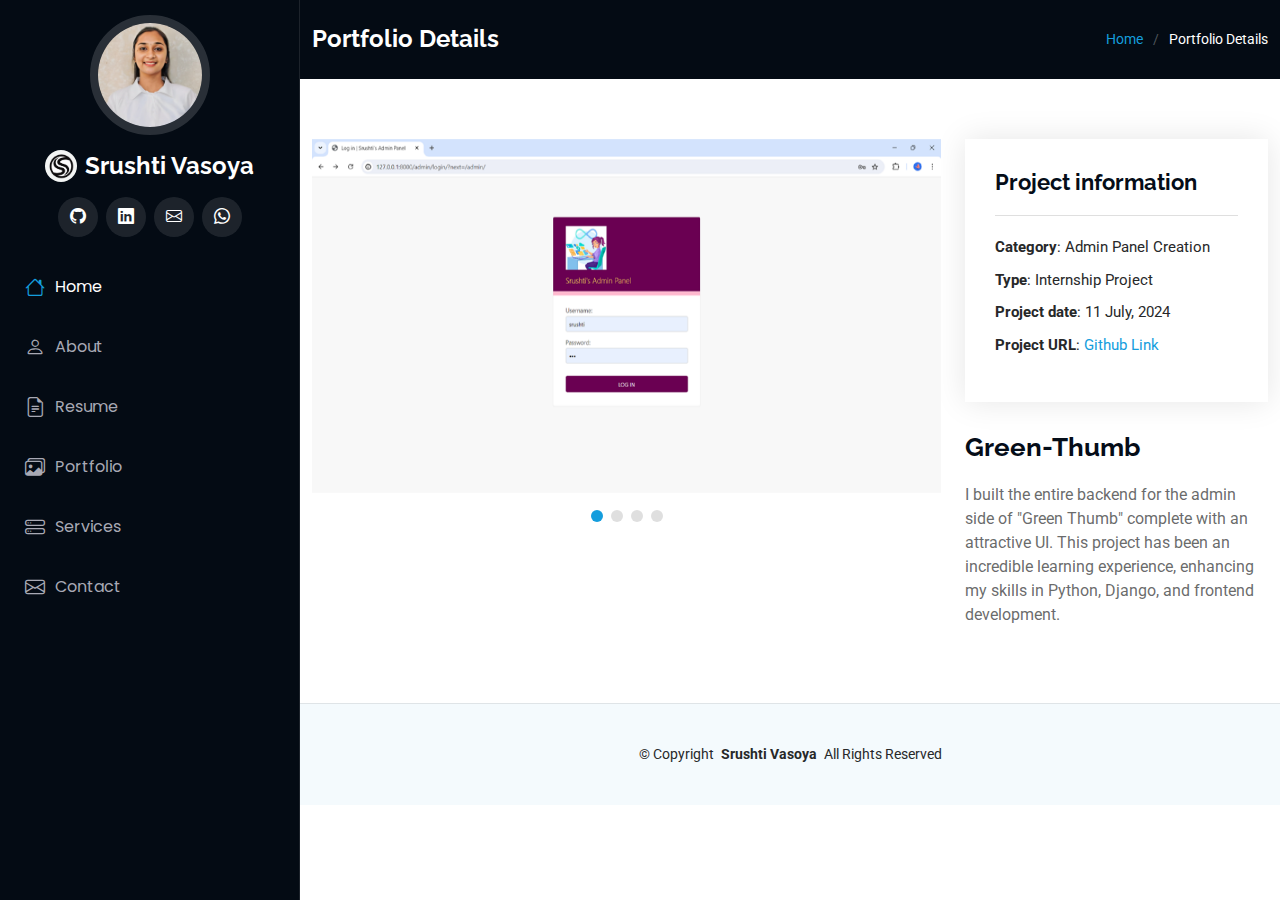
==== portfolio-details.html @ 346e3c6b "Add files via upload" ====
<!DOCTYPE html>
<html lang="en">

<head>
  <meta charset="utf-8">
  <meta content="width=device-width, initial-scale=1.0" name="viewport">
  <title>Portfolio Details - Srushti Profile</title>
  <meta content="" name="description">
  <meta content="" name="keywords">

  <!-- Favicons -->
  <link href="assets/img/favicon.jpg" rel="icon">
  <link href="assets/img/apple-touch-icon.jpg" rel="apple-touch-icon">

  <!-- Fonts -->
  <link href="https://fonts.googleapis.com" rel="preconnect">
  <link href="https://fonts.gstatic.com" rel="preconnect" crossorigin>
  <link href="https://fonts.googleapis.com/css2?family=Roboto:ital,wght@0,100;0,300;0,400;0,500;0,700;0,900;1,100;1,300;1,400;1,500;1,700;1,900&family=Poppins:ital,wght@0,100;0,200;0,300;0,400;0,500;0,600;0,700;0,800;0,900;1,100;1,200;1,300;1,400;1,500;1,600;1,700;1,800;1,900&family=Raleway:ital,wght@0,100;0,200;0,300;0,400;0,500;0,600;0,700;0,800;0,900;1,100;1,200;1,300;1,400;1,500;1,600;1,700;1,800;1,900&display=swap" rel="stylesheet">

  <!-- Vendor CSS Files -->
  <link href="assets/vendor/bootstrap/css/bootstrap.min.css" rel="stylesheet">
  <link href="assets/vendor/bootstrap-icons/bootstrap-icons.css" rel="stylesheet">
  <link href="assets/vendor/aos/aos.css" rel="stylesheet">
  <link href="assets/vendor/glightbox/css/glightbox.min.css" rel="stylesheet">
  <link href="assets/vendor/swiper/swiper-bundle.min.css" rel="stylesheet">

  <!-- Main CSS File -->
  <link href="assets/css/main.css" rel="stylesheet">


</head>

<body class="portfolio-details-page">

  <header id="header" class="header dark-background d-flex flex-column">
    <i class="header-toggle d-xl-none bi bi-list"></i>

    <div class="profile-img">
      <img src="assets/img/my-profile-img.jpg" alt="" class="img-fluid rounded-circle">
    </div>

    <a href="index.html" class="logo d-flex align-items-center justify-content-center">
      <img src="assets/img/logo.jpg" alt="Logo" class="rounded-image">
      <h1 class="sitename">Srushti Vasoya</h1>
    </a>

    <div class="social-links text-center">
      
      <a href="https://github.com/VasoyaSrushti" class="github" target="_blank"><i class="bi bi-github"></i></a>
      <a href="https://www.linkedin.com/in/srushti-vasoya-b0b426222/" class="linkedin" target="_blank"><i class="bi bi-linkedin"></i></a>
      <a href="mailto:srushtivasoya2@gmail.com" class="mail" target="_blank"><i class="bi bi-envelope"></i></a>
      <a href="https://wa.me/7600266909" class="whatsapp" target="_blank"><i class="bi bi-whatsapp"></i></a>

    </div>

    <nav id="navmenu" class="navmenu">
      <ul>
        <li><a href="index.html#hero" class="active"><i class="bi bi-house navicon"></i>Home</a></li>
        <li><a href="index.html#about"><i class="bi bi-person navicon"></i> About</a></li>
        <li><a href="index.html#resume"><i class="bi bi-file-earmark-text navicon"></i> Resume</a></li>
        <li><a href="index.html#portfolio"><i class="bi bi-images navicon"></i> Portfolio</a></li>
        <li><a href="index.html#services"><i class="bi bi-hdd-stack navicon"></i> Services</a></li>
        <li><a href="index.html#contact"><i class="bi bi-envelope navicon"></i> Contact</a></li>
      </ul>
    </nav>

  </header>

  <main class="main">

    <!-- Page Title -->
    <div class="page-title dark-background">
      <div class="container d-lg-flex justify-content-between align-items-center">
        <h1 class="mb-2 mb-lg-0">Portfolio Details</h1>
        <nav class="breadcrumbs">
          <ol>
            <li><a href="index.html">Home</a></li>
            <li class="current">Portfolio Details</li>
          </ol>
        </nav>
      </div>
    </div><!-- End Page Title -->

    <!-- Portfolio Details Section -->
    <section id="portfolio-details" class="portfolio-details section">

      <div class="container" data-aos="fade-up" data-aos-delay="100">

        <div class="row gy-4">

          <div class="col-lg-8">
            <div class="portfolio-details-slider swiper init-swiper">

              <script type="application/json" class="swiper-config">
                {
                  "loop": true,
                  "speed": 600,
                  "autoplay": {
                    "delay": 5000
                  },
                  "slidesPerView": "auto",
                  "pagination": {
                    "el": ".swiper-pagination",
                    "type": "bullets",
                    "clickable": true
                  }
                }
              </script>

              <div class="swiper-wrapper align-items-center">

                <div class="swiper-slide">
                  <img src="assets/img/portfolio/app-1.png" alt="">
                </div>

                <div class="swiper-slide">
                  <img src="assets/img/portfolio/app-2.png" alt="">
                </div>

                <div class="swiper-slide">
                  <img src="assets/img/portfolio/app-3.png" alt="">
                </div>

                <div class="swiper-slide">
                  <img src="assets/img/portfolio/app-4.png" alt="">
                </div>

              </div>
              <div class="swiper-pagination"></div>
            </div>
          </div>

          <div class="col-lg-4">
            <div class="portfolio-info" data-aos="fade-up" data-aos-delay="200">
              <h3>Project information</h3>
              <ul>
                <li><strong>Category</strong>: Admin Panel Creation</li>
                <li><strong>Type</strong>: Internship Project</li>
                <li><strong>Project date</strong>: 11 July, 2024</li>
                <li><strong>Project URL</strong>: <a href="https://lnkd.in/dsZMxJjS">Github Link</a></li>
              </ul>
            </div>
            <div class="portfolio-description" data-aos="fade-up" data-aos-delay="300">
              <h2>Green-Thumb</h2>
              <p>
                I built the entire backend for the admin side of "Green Thumb" complete with an attractive UI. This project has been an incredible learning experience, enhancing my skills in Python, Django, and frontend development.              </p>
            </div>
          </div>

        </div>

      </div>

    </section><!-- /Portfolio Details Section -->

  </main>

  <footer id="footer" class="footer position-relative light-background">

    <div class="container">
      <div class="copyright text-center ">
        <p>© <span>Copyright</span> <strong class="px-1 sitename">Srushti Vasoya</strong> <span>All Rights Reserved</span></p>
      </div>
    </div>

  </footer>

  <!-- Scroll Top -->
  <a href="#" id="scroll-top" class="scroll-top d-flex align-items-center justify-content-center"><i class="bi bi-arrow-up-short"></i></a>

  <!-- Preloader -->
  <div id="preloader"></div>

  <!-- Vendor JS Files -->
  <script src="assets/vendor/bootstrap/js/bootstrap.bundle.min.js"></script>
  <script src="assets/vendor/php-email-form/validate.js"></script>
  <script src="assets/vendor/aos/aos.js"></script>
  <script src="assets/vendor/typed.js/typed.umd.js"></script>
  <script src="assets/vendor/purecounter/purecounter_vanilla.js"></script>
  <script src="assets/vendor/waypoints/noframework.waypoints.js"></script>
  <script src="assets/vendor/glightbox/js/glightbox.min.js"></script>
  <script src="assets/vendor/imagesloaded/imagesloaded.pkgd.min.js"></script>
  <script src="assets/vendor/isotope-layout/isotope.pkgd.min.js"></script>
  <script src="assets/vendor/swiper/swiper-bundle.min.js"></script>

  <!-- Main JS File -->
  <script src="assets/js/main.js"></script>

</body>

</html>
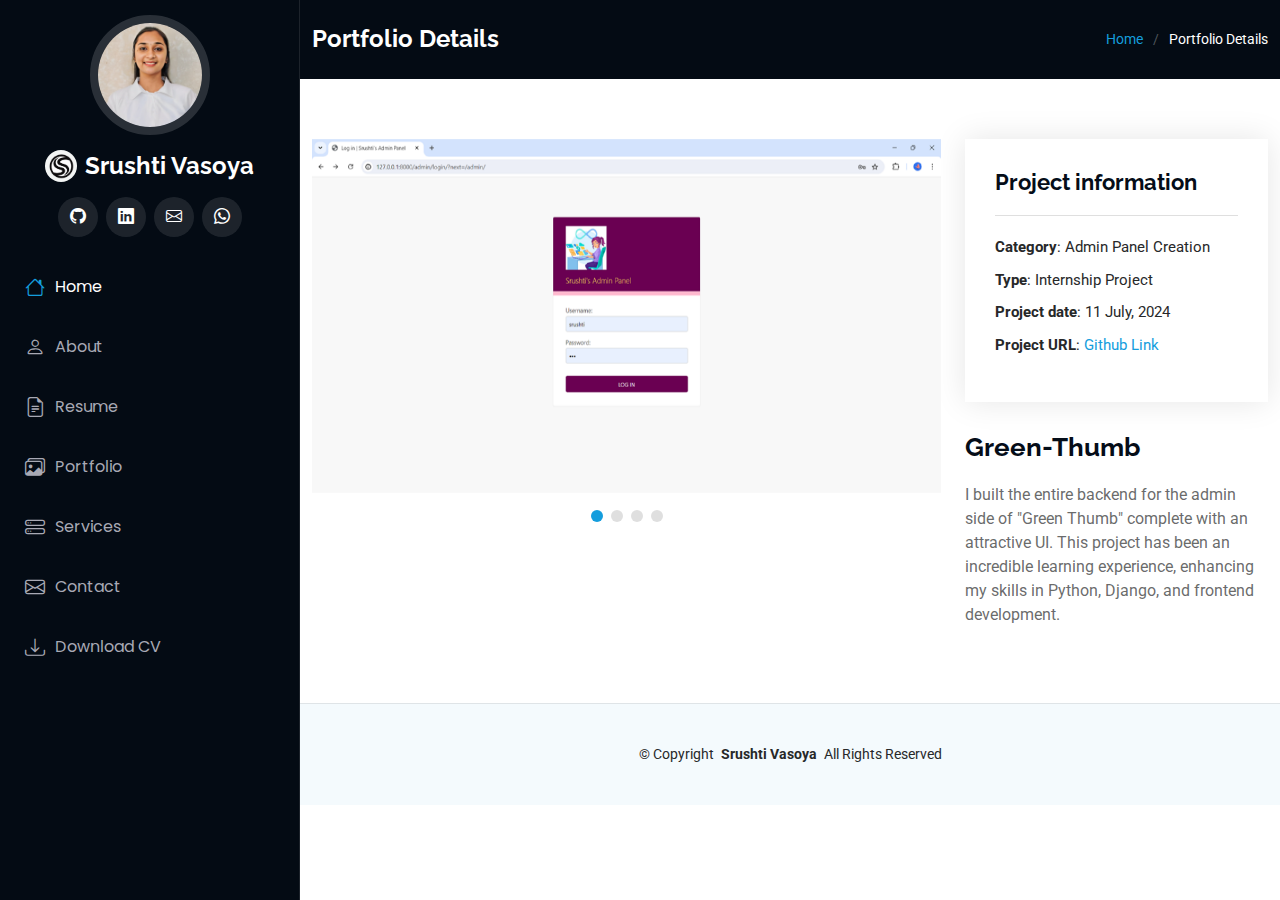
==== commit f621541c: "Update portfolio-details.html" ====
--- a/portfolio-details.html
+++ b/portfolio-details.html
@@ -61,6 +61,7 @@
         <li><a href="index.html#portfolio"><i class="bi bi-images navicon"></i> Portfolio</a></li>
         <li><a href="index.html#services"><i class="bi bi-hdd-stack navicon"></i> Services</a></li>
         <li><a href="index.html#contact"><i class="bi bi-envelope navicon"></i> Contact</a></li>
+        <li><a href="Srushti_Vasoya_Profile.pdf" download><i class="bi bi-download navicon"></i> Download CV</a></li>
       </ul>
     </nav>
 
@@ -188,4 +189,4 @@
 
 </body>
 
-</html>+</html>
